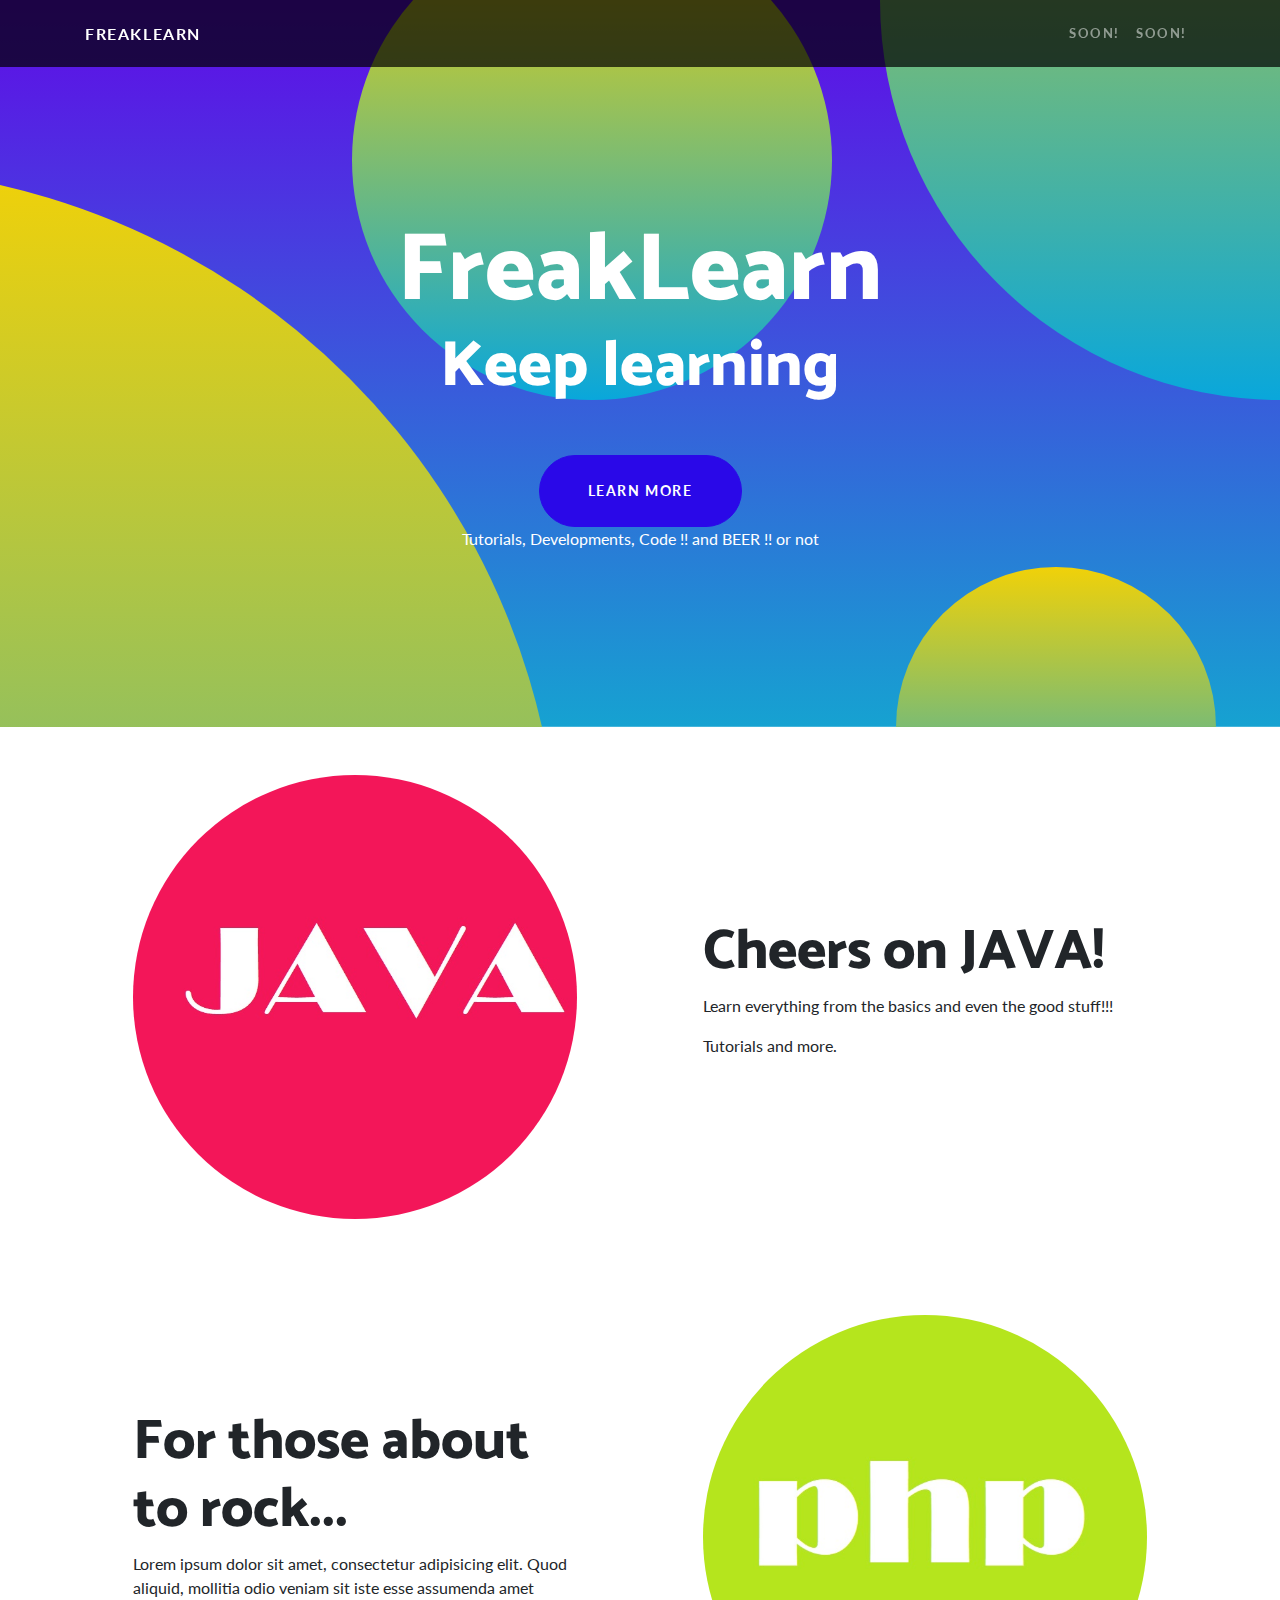
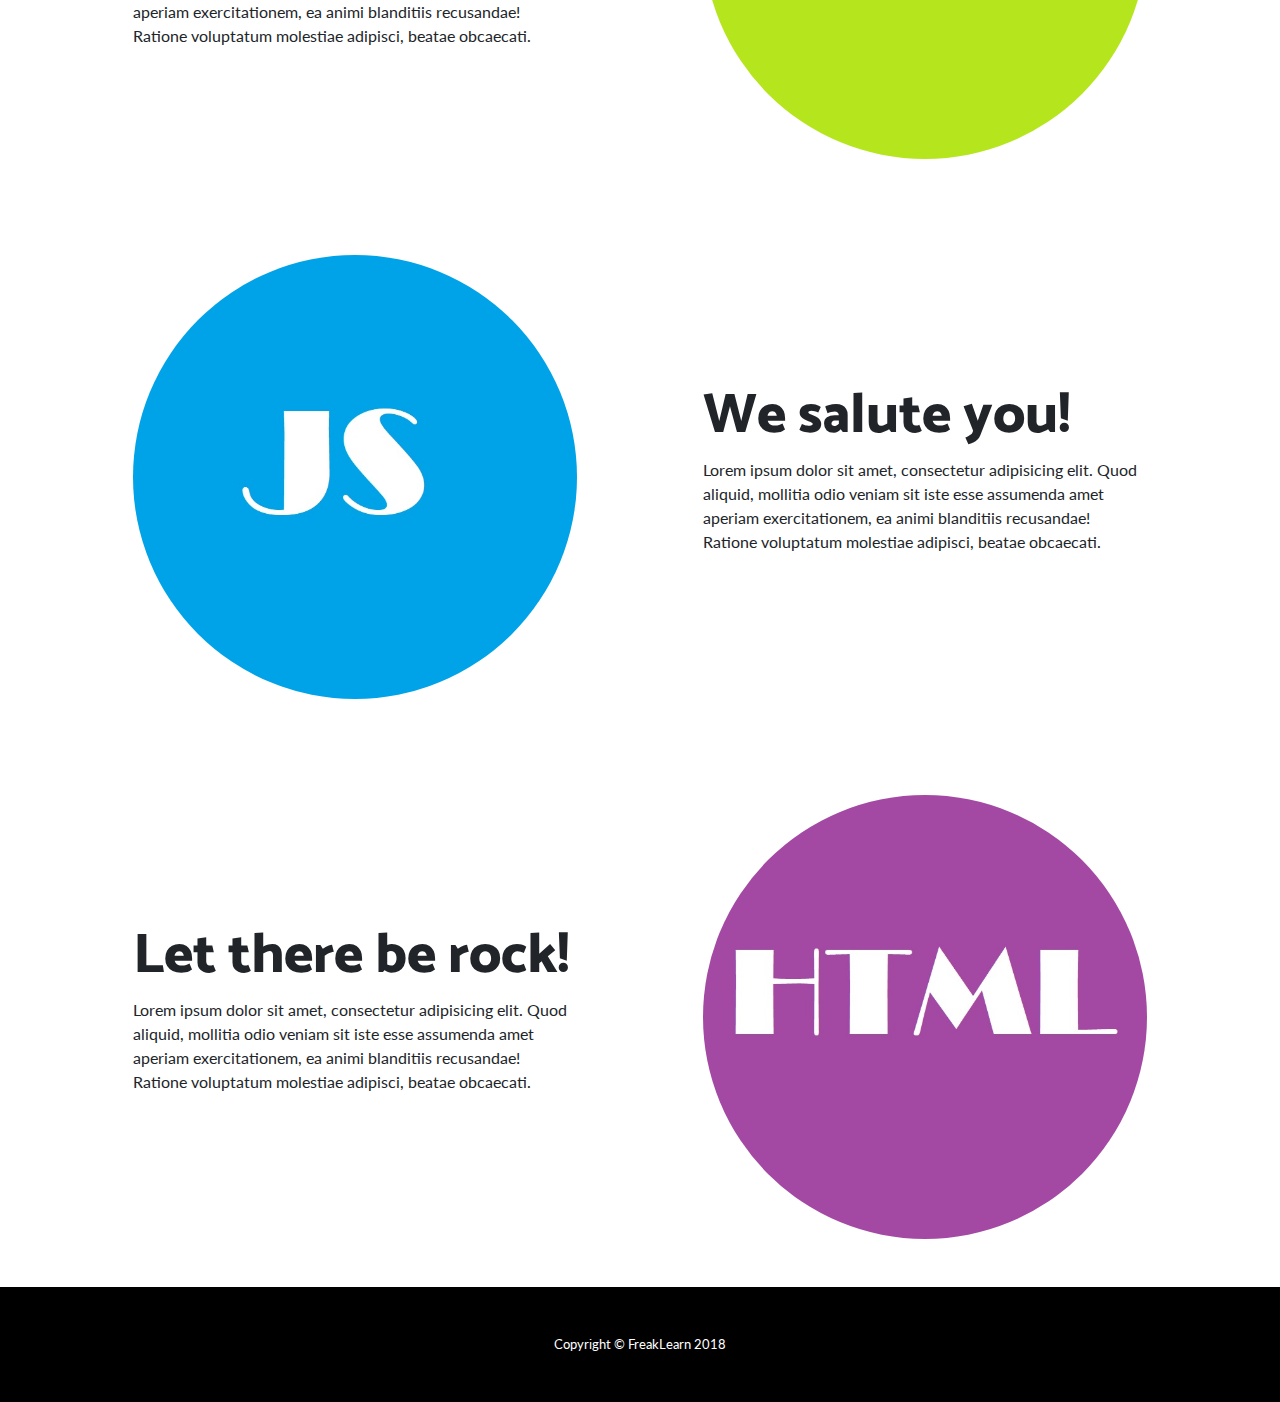
==== index.html @ 361d1141 "Pagina inicial" ====
<!DOCTYPE html>
<html lang="en">

  <head>

    <meta charset="utf-8">
    <meta name="viewport" content="width=device-width, initial-scale=1, shrink-to-fit=no">
    <meta name="description" content="A place for coding and beer! or maybe not">
    <meta name="keywords" content="Code,code,tutorials,programming,Free Web tutorials,java,JavaScript,php,html,sql,BEER,how to,how">
    <meta name="author" content="FreakLearn">

    <title>FreakLearn -Home</title>

    <!-- Bootstrap core CSS -->
    <link href="vendor/bootstrap/css/bootstrap.min.css" rel="stylesheet">

    <!-- Custom fonts for this template -->
    <link href="https://fonts.googleapis.com/css?family=Catamaran:100,200,300,400,500,600,700,800,900" rel="stylesheet">
    <link href="https://fonts.googleapis.com/css?family=Lato:100,100i,300,300i,400,400i,700,700i,900,900i" rel="stylesheet">

    <!-- Custom styles for this template -->
    <link href="css/one-page-wonder.css" rel="stylesheet">

  </head>

  <body>

    <!-- Navigation -->
    <nav class="navbar navbar-expand-lg navbar-dark navbar-custom fixed-top">
      <div class="container">
        <a class="navbar-brand" href="index.html">FreakLearn</a>
        <button class="navbar-toggler" type="button" data-toggle="collapse" data-target="#navbarResponsive" aria-controls="navbarResponsive" aria-expanded="false" aria-label="Toggle navigation">
          <span class="navbar-toggler-icon"></span>
        </button>
        <div class="collapse navbar-collapse" id="navbarResponsive">
          <ul class="navbar-nav ml-auto">
            <li class="nav-item">
              <a class="nav-link" href="#">Soon!</a>
            </li>
            <li class="nav-item">
              <a class="nav-link" href="#">Soon!</a>
            </li>
          </ul>
        </div>
      </div>
    </nav>

    <header class="masthead text-center text-white">
      <div class="masthead-content">
        <div class="container">
          <h1 class="masthead-heading mb-0">FreakLearn</h1>
          <h2 class="masthead-subheading mb-0">Keep learning</h2>
          <a href="#" class="btn btn-primary btn-xl rounded-pill mt-5">Learn More</a>
          <p>Tutorials, Developments, Code !! and BEER !! or not </p>
        </div>
      </div>
      <div class="bg-circle-1 bg-circle"></div>
      <div class="bg-circle-2 bg-circle"></div>
      <div class="bg-circle-3 bg-circle"></div>
      <div class="bg-circle-4 bg-circle"></div>
    </header>

    <section><!--JAVA section-->
      <div class="container">
        <div class="row align-items-center">
          
          <div class="col-lg-6">
            <div class="p-5">
                <a href="java_tutorials/java_menu.html"><img class="img-fluid rounded-circle" src="img/00.jpg" alt=""> </a>
            </div>
          </div>
          
          <div class="col-lg-6">
            <div class="p-5">
              <a href="java_tutorials/java_menu.html" style="color: #212529; text-decoration: none;"><h2 class="display-4">Cheers on JAVA!</h2></a>
              <p>Learn everything from the basics and even the good stuff!!!</p>
              <p>Tutorials and more.</p>
            </div>
          </div>
        </div>
      </div>
    </section>

    <section>
      <div class="container">
        <div class="row align-items-center">
          <div class="col-lg-6 order-lg-2">
            <div class="p-5">
              <img class="img-fluid rounded-circle" src="img/01.jpg" alt="">
            </div>
          </div>
          <div class="col-lg-6 order-lg-1">
            <div class="p-5">
              <h2 class="display-4">For those about to rock...</h2>
              <p>Lorem ipsum dolor sit amet, consectetur adipisicing elit. Quod aliquid, mollitia odio veniam sit iste esse assumenda amet aperiam exercitationem, ea animi blanditiis recusandae! Ratione voluptatum molestiae adipisci, beatae obcaecati.</p>
            </div>
          </div>
        </div>
      </div>
    </section>

    <section>
      <div class="container">
        <div class="row align-items-center">
          <div class="col-lg-6">
            <div class="p-5">
              <img class="img-fluid rounded-circle" src="img/02.jpg" alt="">
            </div>
          </div>
          <div class="col-lg-6">
            <div class="p-5">
              <h2 class="display-4">We salute you!</h2>
              <p>Lorem ipsum dolor sit amet, consectetur adipisicing elit. Quod aliquid, mollitia odio veniam sit iste esse assumenda amet aperiam exercitationem, ea animi blanditiis recusandae! Ratione voluptatum molestiae adipisci, beatae obcaecati.</p>
            </div>
          </div>
        </div>
      </div>
    </section>

    <section>
      <div class="container">
        <div class="row align-items-center">
          <div class="col-lg-6 order-lg-2">
            <div class="p-5">
              <img class="img-fluid rounded-circle" src="img/03.jpg" alt="">
            </div>
          </div>
          <div class="col-lg-6 order-lg-1">
            <div class="p-5">
              <h2 class="display-4">Let there be rock!</h2>
              <p>Lorem ipsum dolor sit amet, consectetur adipisicing elit. Quod aliquid, mollitia odio veniam sit iste esse assumenda amet aperiam exercitationem, ea animi blanditiis recusandae! Ratione voluptatum molestiae adipisci, beatae obcaecati.</p>
            </div>
          </div>
        </div>
      </div>
    </section>

    <!-- Footer -->
    <footer class="py-5 bg-black">
      <div class="container">
        <p class="m-0 text-center text-white small">Copyright &copy; FreakLearn 2018</p>
      </div>
      <!-- /.container -->
    </footer>

    <!-- Bootstrap core JavaScript -->
    <script src="vendor/jquery/jquery.min.js"></script>
    <script src="vendor/bootstrap/js/bootstrap.bundle.min.js"></script>

  </body>

</html>
---- css/one-page-wonder.css ----
body {
  font-family: 'Lato';
}

h1,
h2,
h3,
h4,
h5,
h6 {
  font-family: 'Catamaran';
  font-weight: 800 !important;
}

.btn-xl {
  text-transform: uppercase;
  padding: 1.5rem 3rem;
  font-size: 0.9rem;
  font-weight: 700;
  letter-spacing: 0.1rem;
}

.bg-black {
  background-color: #000 !important;
}

.rounded-pill {
  border-radius: 5rem;
}

.navbar-custom {
  padding-top: 1rem;
  padding-bottom: 1rem;
  background-color: rgba(0, 0, 0, 0.7);
}

.navbar-custom .navbar-brand {
  text-transform: uppercase;
  font-size: 1rem;
  letter-spacing: 0.1rem;
  font-weight: 700;
}

.navbar-custom .navbar-nav .nav-item .nav-link {
  text-transform: uppercase;
  font-size: 0.8rem;
  font-weight: 700;
  letter-spacing: 0.1rem;
}

header.masthead {
  position: relative;
  overflow: hidden;
  padding-top: calc(7rem + 72px);
  padding-bottom: 7rem;
  background: linear-gradient(0deg, rgb(22, 162, 209) 0%, rgb(96, 11, 231) 100%);
  background-repeat: no-repeat;
  background-position: center center;
  background-attachment: scroll;
  background-size: cover;
}

header.masthead .masthead-content {
  z-index: 1;
  position: relative;
}

header.masthead .masthead-content .masthead-heading {
  font-size: 4rem;
}

header.masthead .masthead-content .masthead-subheading {
  font-size: 2rem;
}

header.masthead .bg-circle {
  z-index: 0;
  position: absolute;
  border-radius: 100%;
  background: linear-gradient(0deg, rgb(9, 167, 219) 0%, rgb(240, 209, 9) 100%);
}

header.masthead .bg-circle-1 {
  height: 90rem;
  width: 90rem;
  bottom: -55rem;
  left: -55rem;
}

header.masthead .bg-circle-2 {
  height: 50rem;
  width: 50rem;
  top: -25rem;
  right: -25rem;
}

header.masthead .bg-circle-3 {
  height: 20rem;
  width: 20rem;
  bottom: -10rem;
  right: 5%;
}

header.masthead .bg-circle-4 {
  height: 30rem;
  width: 30rem;
  top: -5rem;
  right: 35%;
}

@media (min-width: 992px) {
  header.masthead {
    padding-top: calc(10rem + 55px);
    padding-bottom: 10rem;
  }
  header.masthead .masthead-content .masthead-heading {
    font-size: 6rem;
  }
  header.masthead .masthead-content .masthead-subheading {
    font-size: 4rem;
  }
}

.bg-primary {
  background-color: rgb(42, 8, 232) !important;
}

.btn-primary {
  background-color: rgb(42, 8, 232);
  border-color: rgb(42, 8, 232);
}

.btn-primary:active, .btn-primary:focus, .btn-primary:hover {
  background-color: rgb(30, 218, 218) !important;
  border-color: rgb(30, 218, 218) !important;
}

.btn-primary:focus {
  box-shadow: 0 0 0 0.2rem rgb(30, 218, 218);
}

.btn-secondary {
  background-color: #ff6a00;
  border-color: #ff6a00;
}

.btn-secondary:active, .btn-secondary:focus, .btn-secondary:hover {
  background-color: #cc5500 !important;
  border-color: #cc5500 !important;
}

.btn-secondary:focus {
  box-shadow: 0 0 0 0.2rem rgba(255, 106, 0, 0.5);
}
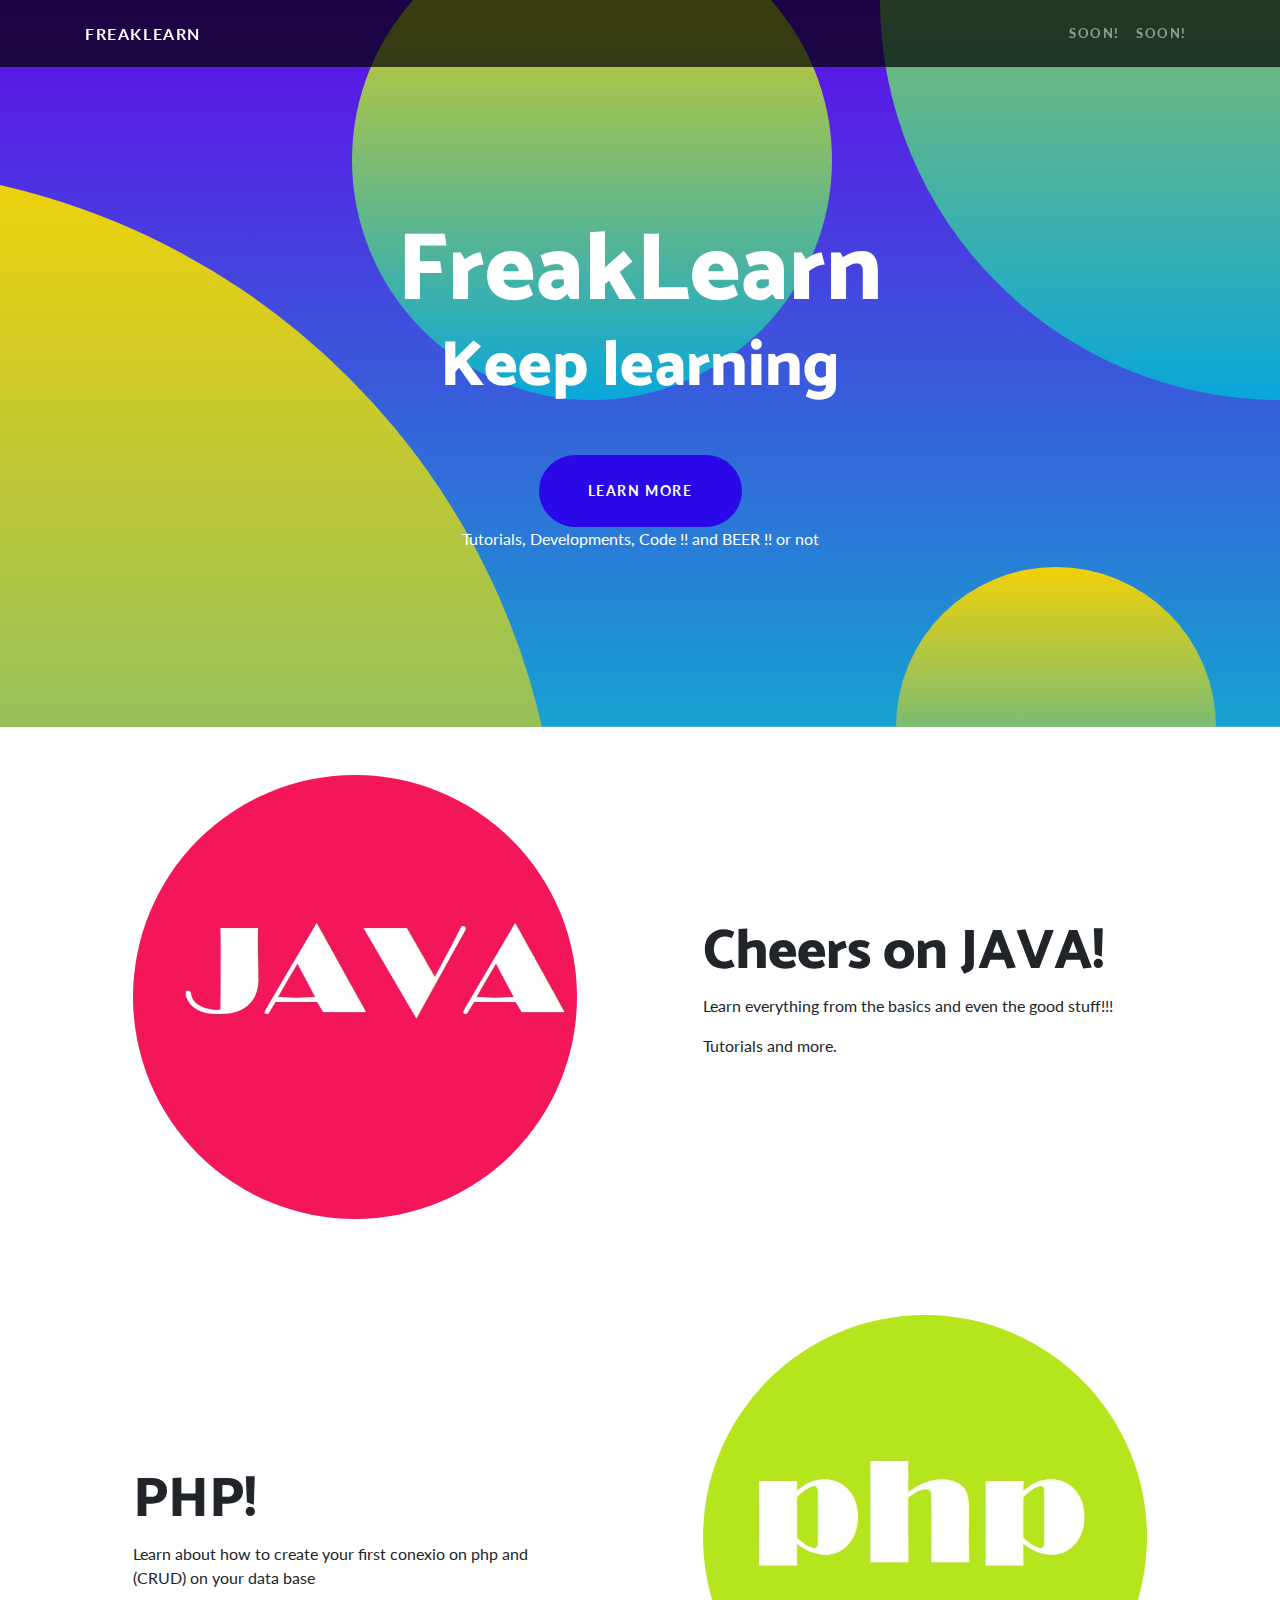
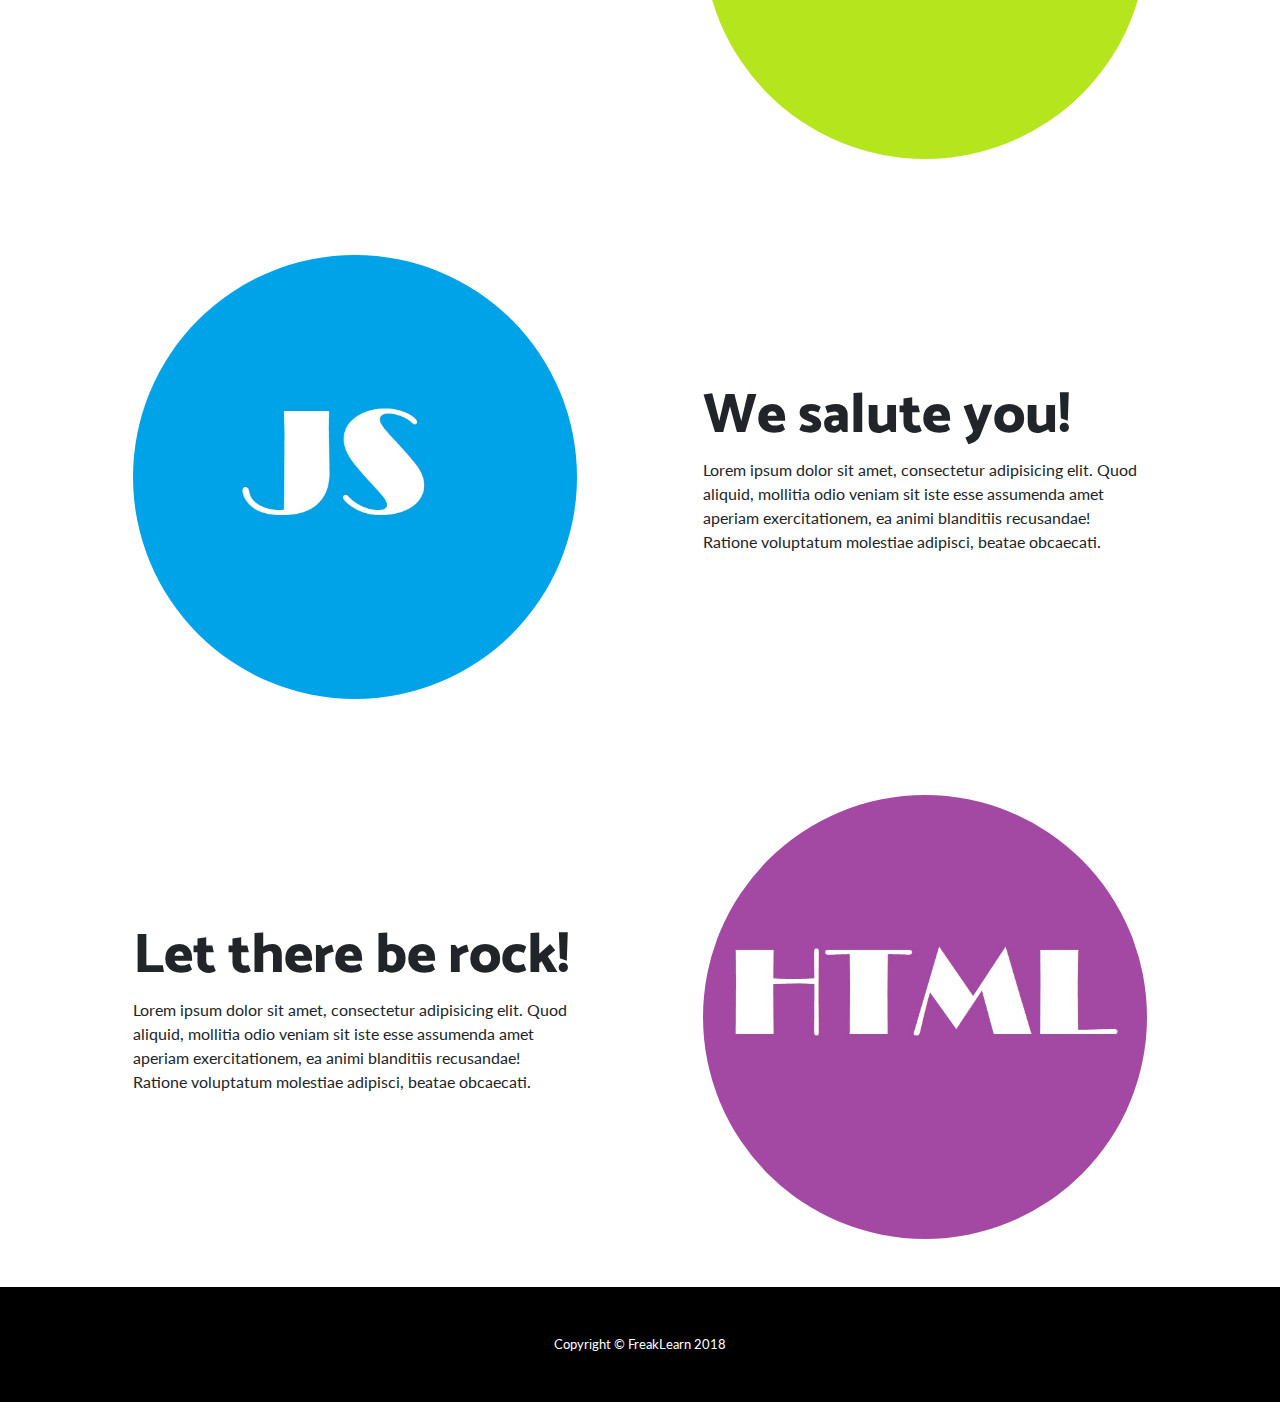
==== commit fae4e2d3: "//php conexion tutorial" ====
--- a/index.html
+++ b/index.html
@@ -81,18 +81,19 @@
       </div>
     </section>
 
-    <section>
+    <section><!--php section-->
       <div class="container">
         <div class="row align-items-center">
           <div class="col-lg-6 order-lg-2">
             <div class="p-5">
-              <img class="img-fluid rounded-circle" src="img/01.jpg" alt="">
+                <a href="php_tutorials/php_menu.html"><img class="img-fluid rounded-circle" src="img/01.jpg" alt=""> </a>
+              
             </div>
           </div>
           <div class="col-lg-6 order-lg-1">
             <div class="p-5">
-              <h2 class="display-4">For those about to rock...</h2>
-              <p>Lorem ipsum dolor sit amet, consectetur adipisicing elit. Quod aliquid, mollitia odio veniam sit iste esse assumenda amet aperiam exercitationem, ea animi blanditiis recusandae! Ratione voluptatum molestiae adipisci, beatae obcaecati.</p>
+                <a href="php_tutorials/php_menu.html" style="color: #212529; text-decoration: none;"><h2 class="display-4">PHP!</h2></a>
+              <p>Learn about how to create your first conexio on php and (CRUD) on your data base </p>
             </div>
           </div>
         </div>
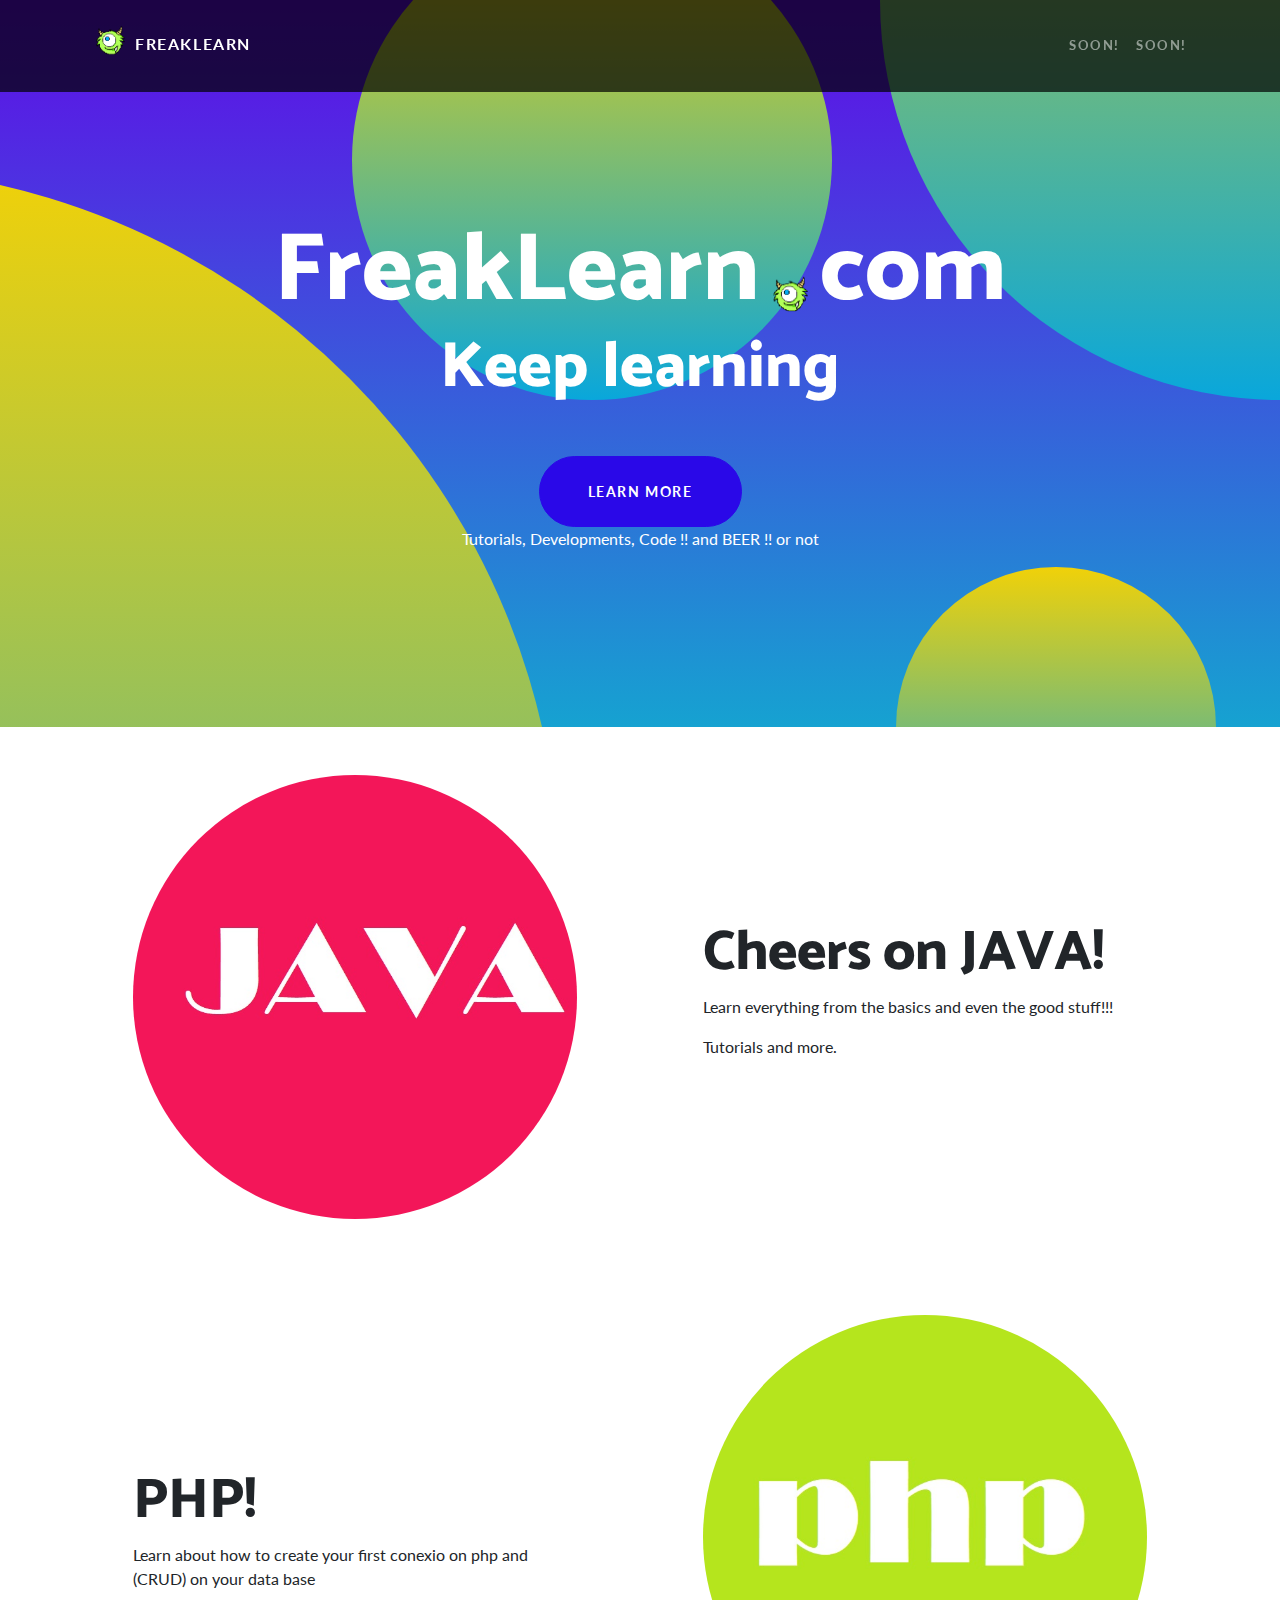
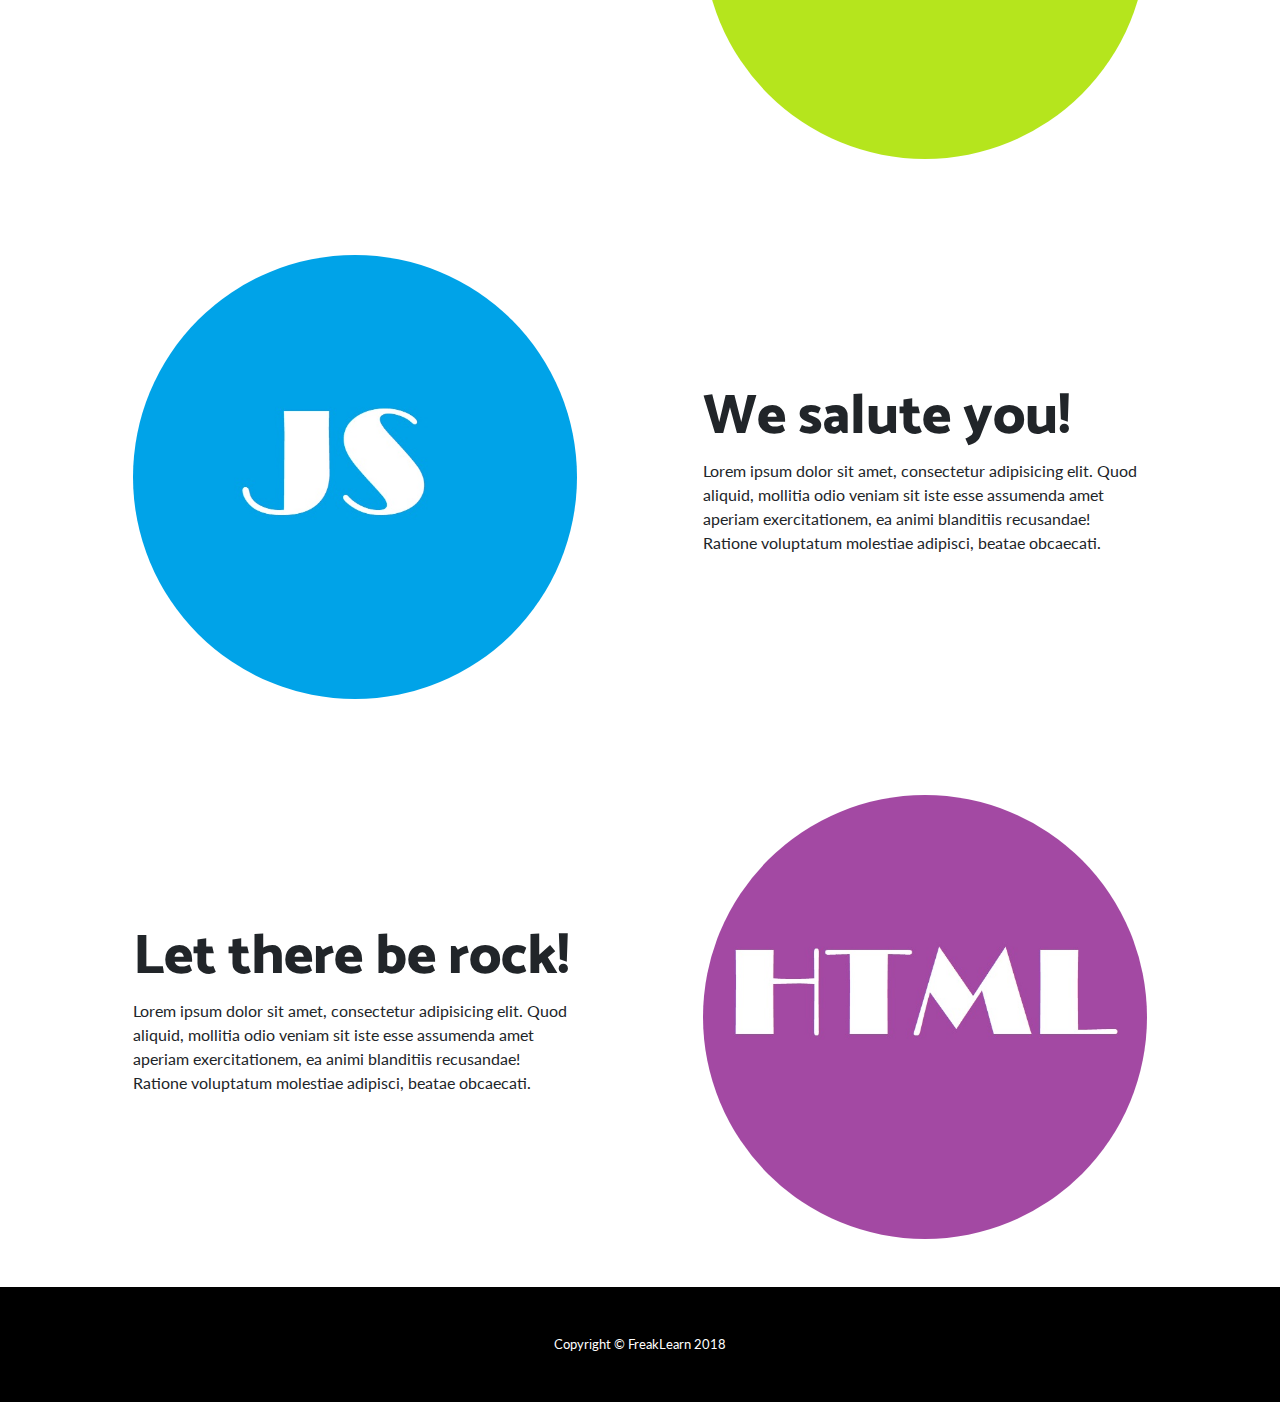
==== commit fba9673f: "agregado de logo" ====
--- a/index.html
+++ b/index.html
@@ -28,7 +28,7 @@
     <!-- Navigation -->
     <nav class="navbar navbar-expand-lg navbar-dark navbar-custom fixed-top">
       <div class="container">
-        <a class="navbar-brand" href="index.html">FreakLearn</a>
+        <a class="navbar-brand" href="index.html"><img src="img/fl_logo.png" alt="logo" style="width:50px;">FreakLearn</a>
         <button class="navbar-toggler" type="button" data-toggle="collapse" data-target="#navbarResponsive" aria-controls="navbarResponsive" aria-expanded="false" aria-label="Toggle navigation">
           <span class="navbar-toggler-icon"></span>
         </button>
@@ -48,7 +48,7 @@
     <header class="masthead text-center text-white">
       <div class="masthead-content">
         <div class="container">
-          <h1 class="masthead-heading mb-0">FreakLearn</h1>
+          <h1 class="masthead-heading mb-0">FreakLearn<img src="img/fl_logo.png" alt="logo" style="width:60px; margin-top: 50px;">com</h1>
           <h2 class="masthead-subheading mb-0">Keep learning</h2>
           <a href="#" class="btn btn-primary btn-xl rounded-pill mt-5">Learn More</a>
           <p>Tutorials, Developments, Code !! and BEER !! or not </p>
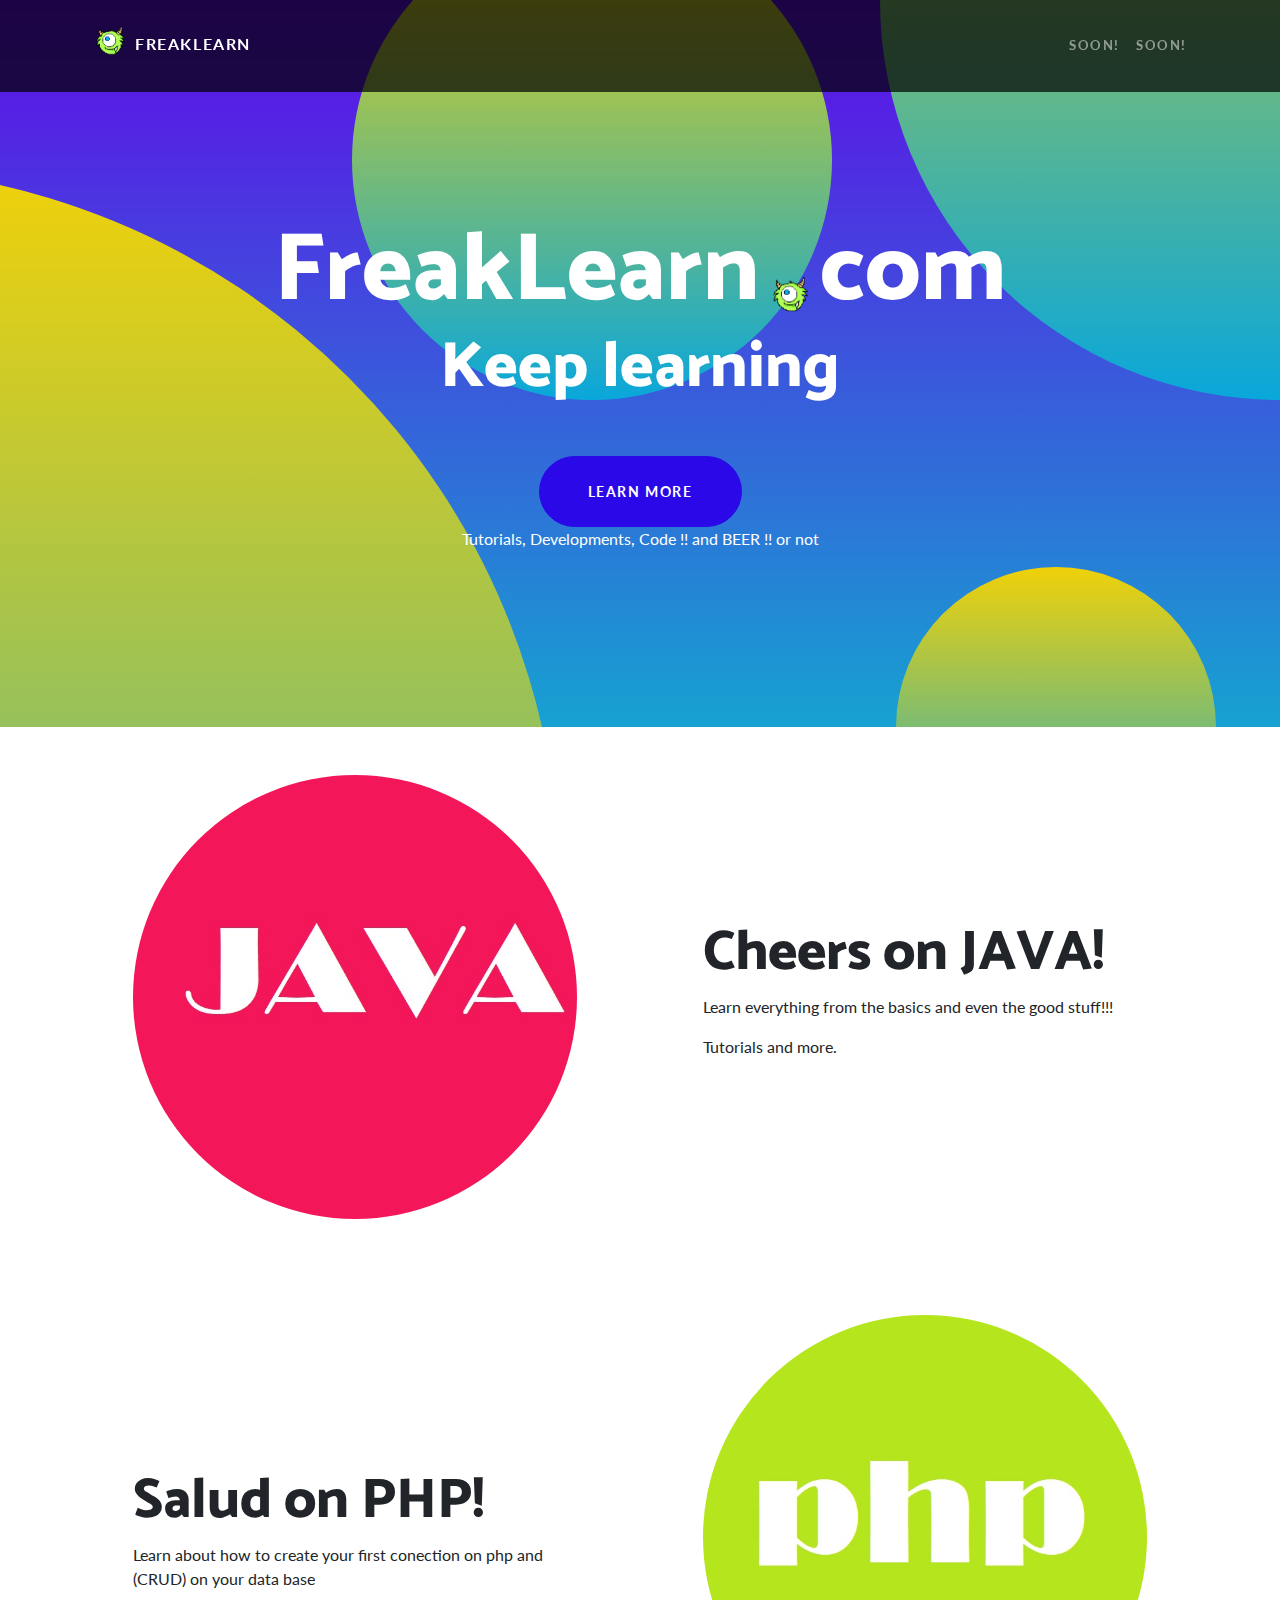
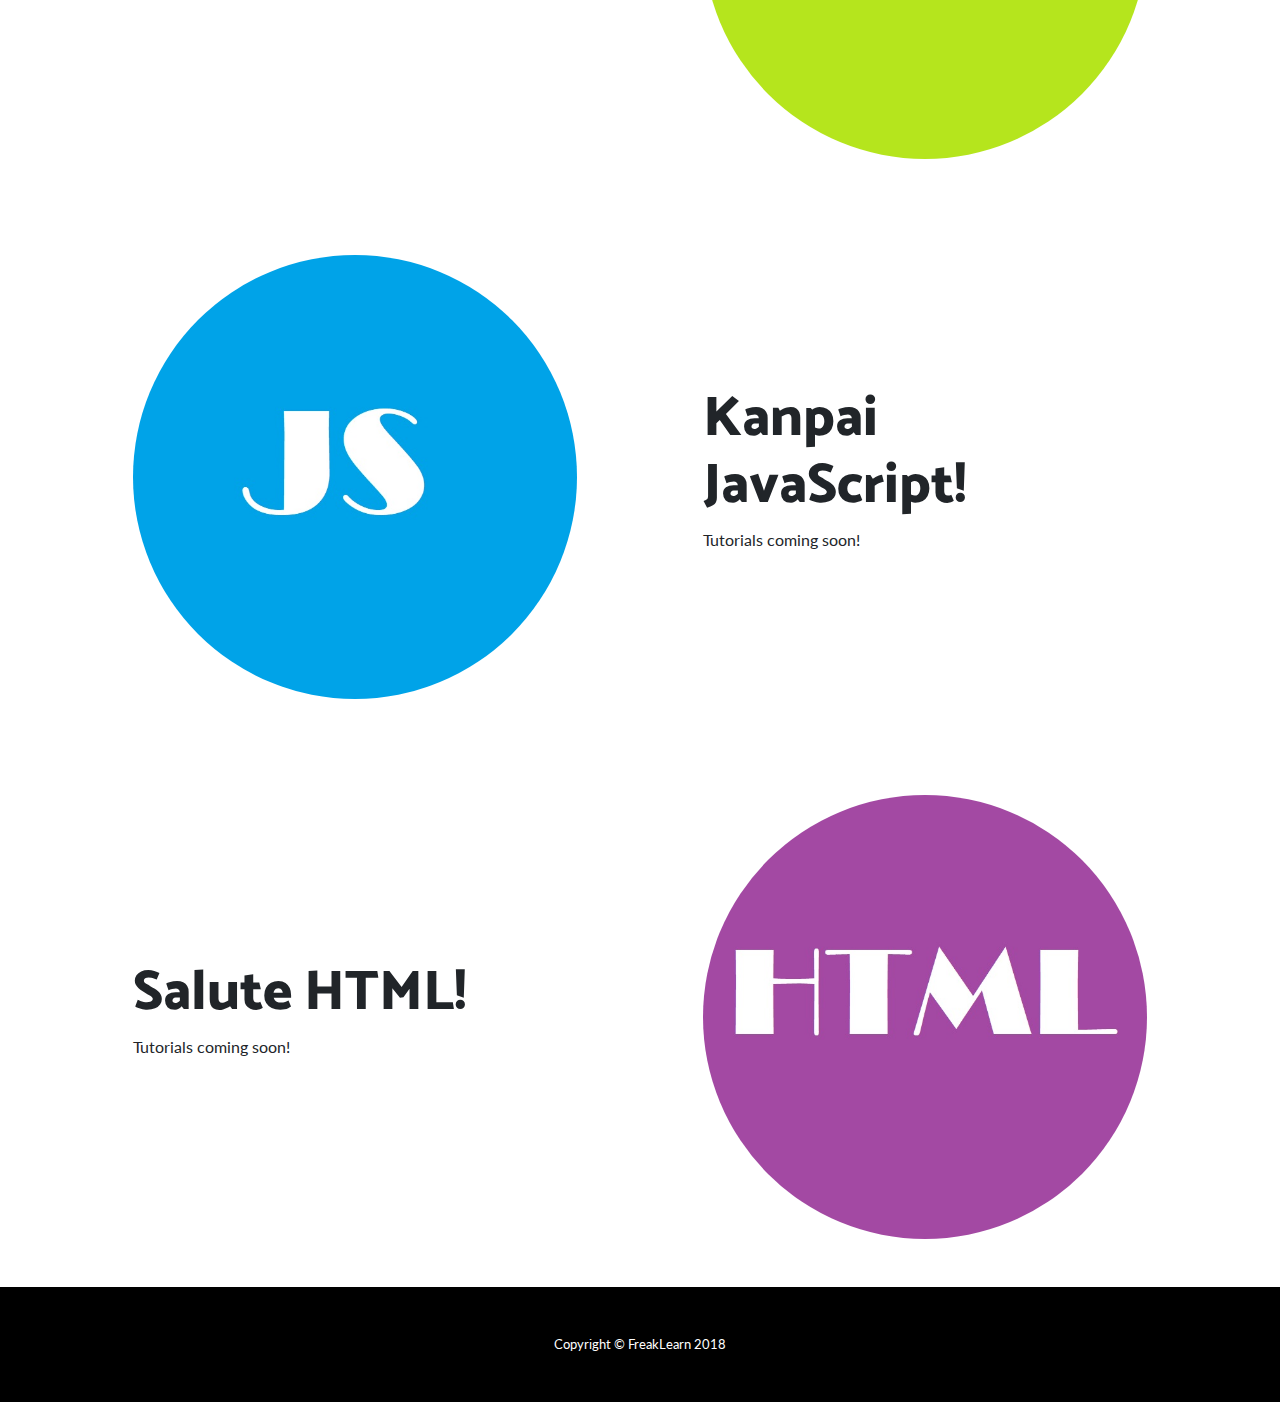
==== commit fa236f69: "cambios pagina principañ" ====
--- a/index.html
+++ b/index.html
@@ -92,8 +92,8 @@
           </div>
           <div class="col-lg-6 order-lg-1">
             <div class="p-5">
-                <a href="php_tutorials/php_menu.html" style="color: #212529; text-decoration: none;"><h2 class="display-4">PHP!</h2></a>
-              <p>Learn about how to create your first conexio on php and (CRUD) on your data base </p>
+                <a href="php_tutorials/php_menu.html" style="color: #212529; text-decoration: none;"><h2 class="display-4">Salud on PHP!</h2></a>
+              <p>Learn about how to create your first conection on php and (CRUD) on your data base </p>
             </div>
           </div>
         </div>
@@ -110,8 +110,8 @@
           </div>
           <div class="col-lg-6">
             <div class="p-5">
-              <h2 class="display-4">We salute you!</h2>
-              <p>Lorem ipsum dolor sit amet, consectetur adipisicing elit. Quod aliquid, mollitia odio veniam sit iste esse assumenda amet aperiam exercitationem, ea animi blanditiis recusandae! Ratione voluptatum molestiae adipisci, beatae obcaecati.</p>
+              <h2 class="display-4">Kanpai JavaScript!</h2>
+              <p> Tutorials coming soon!</p>
             </div>
           </div>
         </div>
@@ -128,8 +128,8 @@
           </div>
           <div class="col-lg-6 order-lg-1">
             <div class="p-5">
-              <h2 class="display-4">Let there be rock!</h2>
-              <p>Lorem ipsum dolor sit amet, consectetur adipisicing elit. Quod aliquid, mollitia odio veniam sit iste esse assumenda amet aperiam exercitationem, ea animi blanditiis recusandae! Ratione voluptatum molestiae adipisci, beatae obcaecati.</p>
+              <h2 class="display-4">Salute HTML!</h2>
+              <p>Tutorials coming soon!</p>
             </div>
           </div>
         </div>
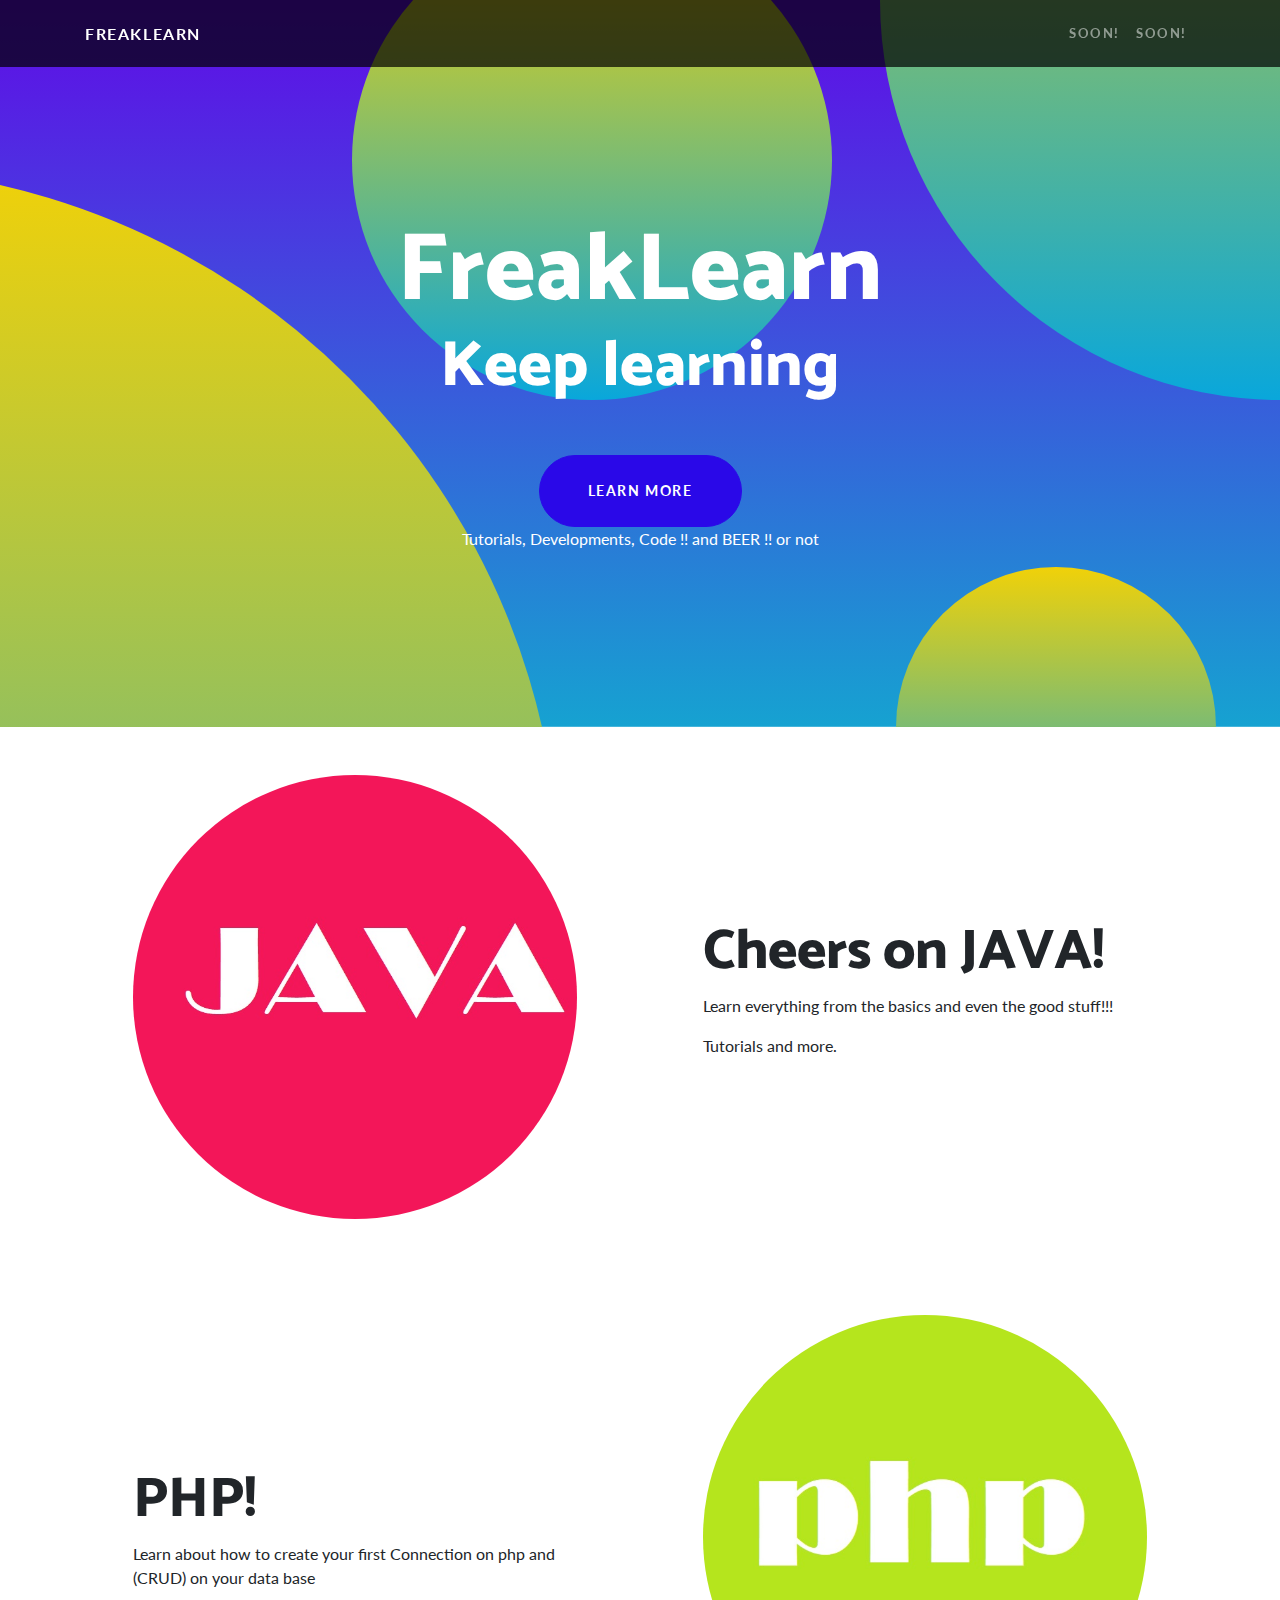
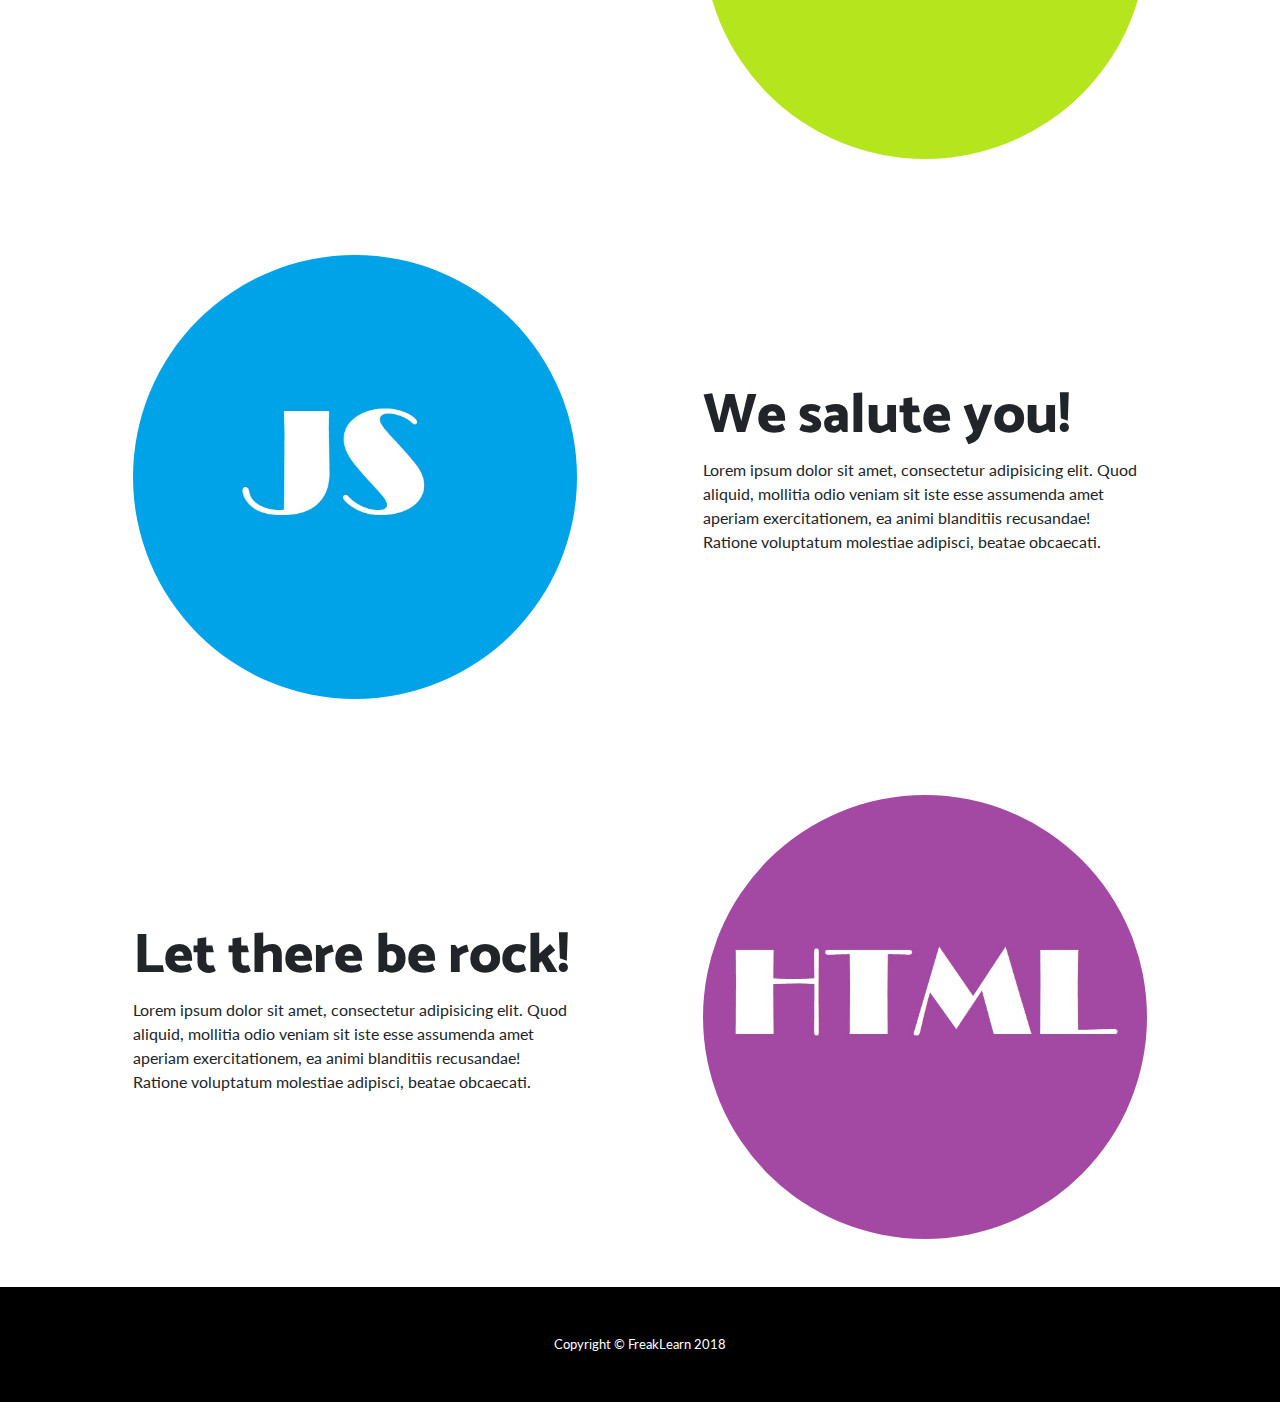
==== commit 5329b72e: "//" ====
--- a/index.html
+++ b/index.html
@@ -28,7 +28,7 @@
     <!-- Navigation -->
     <nav class="navbar navbar-expand-lg navbar-dark navbar-custom fixed-top">
       <div class="container">
-        <a class="navbar-brand" href="index.html"><img src="img/fl_logo.png" alt="logo" style="width:50px;">FreakLearn</a>
+        <a class="navbar-brand" href="index.html">FreakLearn</a>
         <button class="navbar-toggler" type="button" data-toggle="collapse" data-target="#navbarResponsive" aria-controls="navbarResponsive" aria-expanded="false" aria-label="Toggle navigation">
           <span class="navbar-toggler-icon"></span>
         </button>
@@ -48,7 +48,7 @@
     <header class="masthead text-center text-white">
       <div class="masthead-content">
         <div class="container">
-          <h1 class="masthead-heading mb-0">FreakLearn<img src="img/fl_logo.png" alt="logo" style="width:60px; margin-top: 50px;">com</h1>
+          <h1 class="masthead-heading mb-0">FreakLearn</h1>
           <h2 class="masthead-subheading mb-0">Keep learning</h2>
           <a href="#" class="btn btn-primary btn-xl rounded-pill mt-5">Learn More</a>
           <p>Tutorials, Developments, Code !! and BEER !! or not </p>
@@ -92,8 +92,8 @@
           </div>
           <div class="col-lg-6 order-lg-1">
             <div class="p-5">
-                <a href="php_tutorials/php_menu.html" style="color: #212529; text-decoration: none;"><h2 class="display-4">Salud on PHP!</h2></a>
-              <p>Learn about how to create your first conection on php and (CRUD) on your data base </p>
+                <a href="php_tutorials/php_menu.html" style="color: #212529; text-decoration: none;"><h2 class="display-4">PHP!</h2></a>
+              <p>Learn about how to create your first Connection on php and (CRUD) on your data base </p>
             </div>
           </div>
         </div>
@@ -110,8 +110,8 @@
           </div>
           <div class="col-lg-6">
             <div class="p-5">
-              <h2 class="display-4">Kanpai JavaScript!</h2>
-              <p> Tutorials coming soon!</p>
+              <h2 class="display-4">We salute you!</h2>
+              <p>Lorem ipsum dolor sit amet, consectetur adipisicing elit. Quod aliquid, mollitia odio veniam sit iste esse assumenda amet aperiam exercitationem, ea animi blanditiis recusandae! Ratione voluptatum molestiae adipisci, beatae obcaecati.</p>
             </div>
           </div>
         </div>
@@ -128,8 +128,8 @@
           </div>
           <div class="col-lg-6 order-lg-1">
             <div class="p-5">
-              <h2 class="display-4">Salute HTML!</h2>
-              <p>Tutorials coming soon!</p>
+              <h2 class="display-4">Let there be rock!</h2>
+              <p>Lorem ipsum dolor sit amet, consectetur adipisicing elit. Quod aliquid, mollitia odio veniam sit iste esse assumenda amet aperiam exercitationem, ea animi blanditiis recusandae! Ratione voluptatum molestiae adipisci, beatae obcaecati.</p>
             </div>
           </div>
         </div>
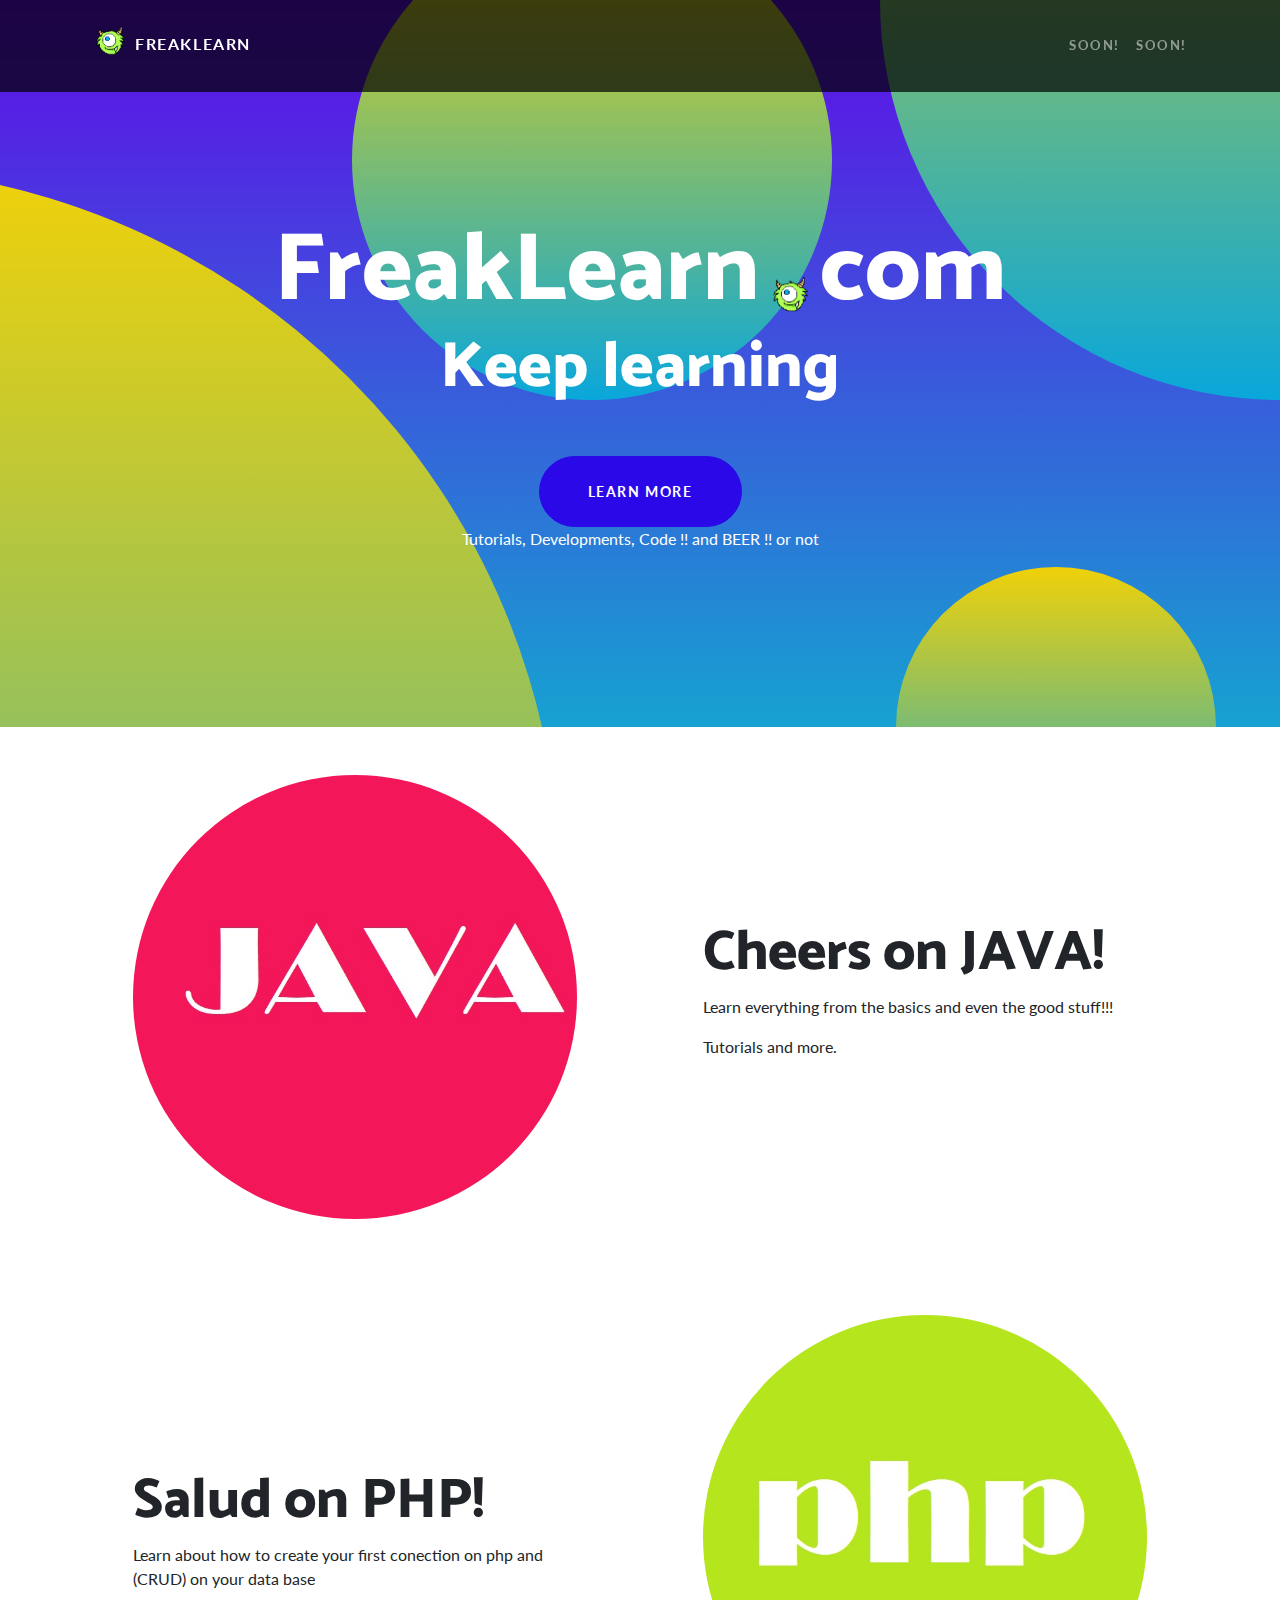
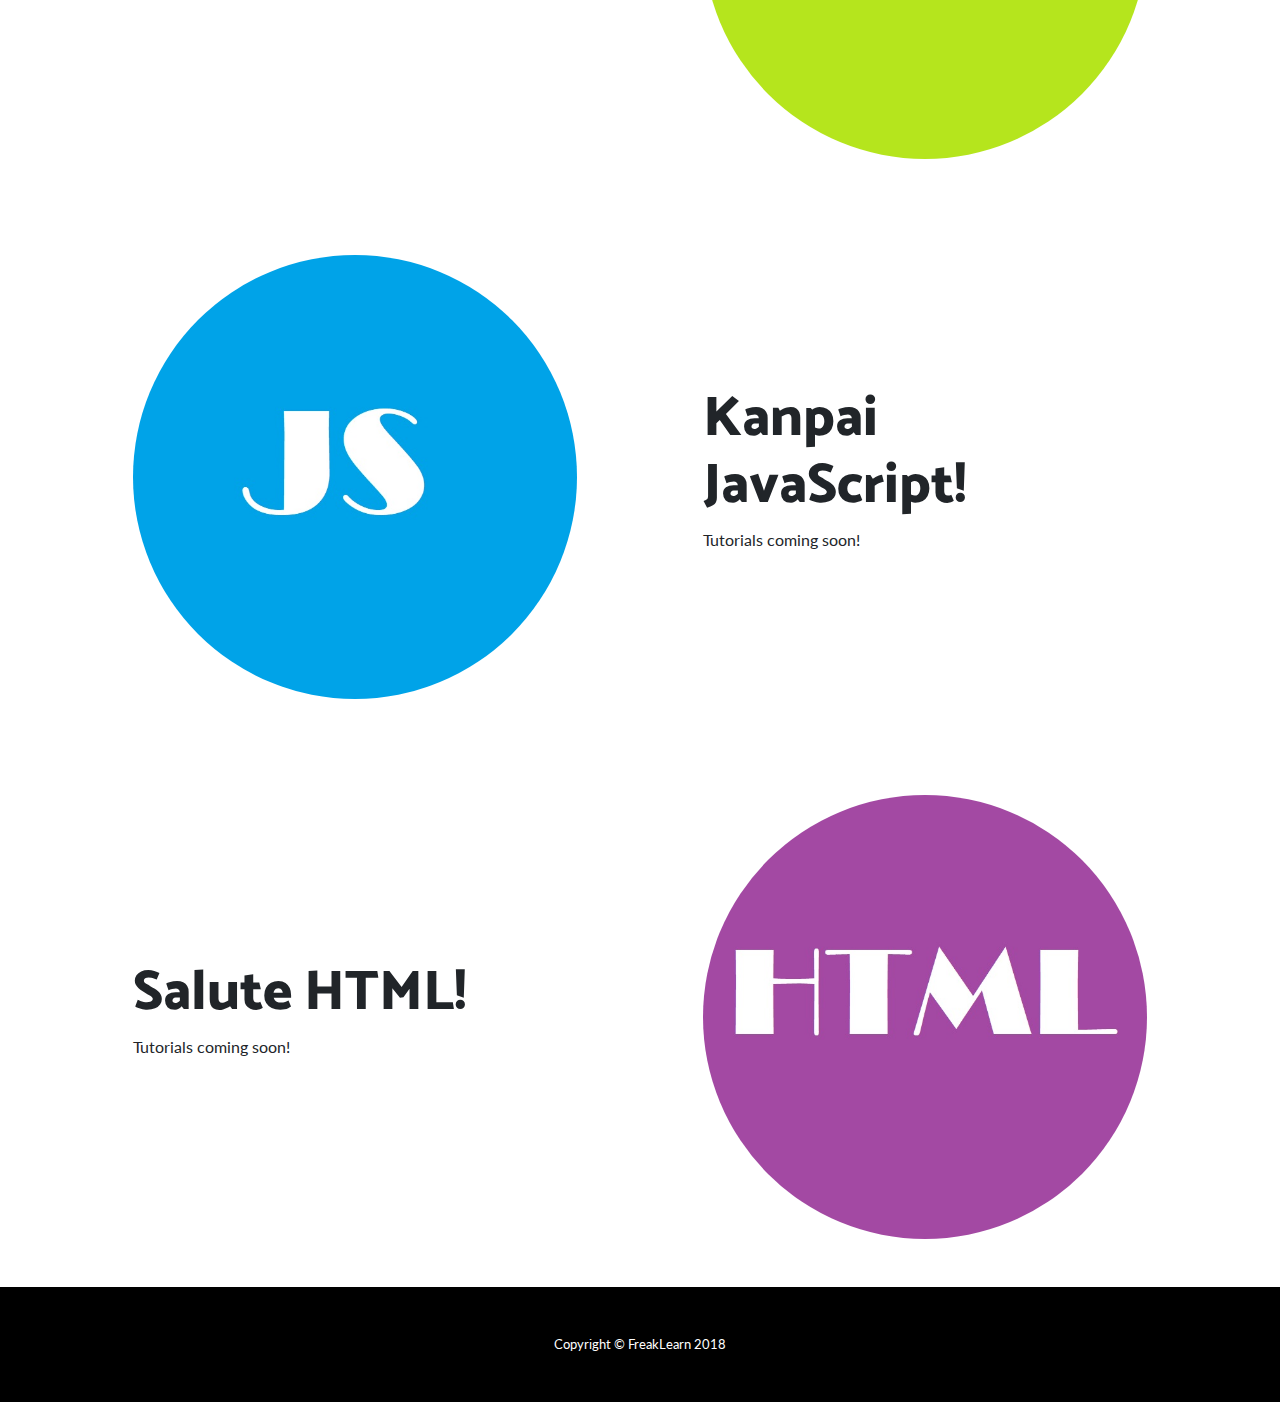
==== commit 417cfd91: "Merge branch 'master' of https://github.com/rayuken/freaklearn_Main" ====
--- a/index.html
+++ b/index.html
@@ -28,7 +28,7 @@
     <!-- Navigation -->
     <nav class="navbar navbar-expand-lg navbar-dark navbar-custom fixed-top">
       <div class="container">
-        <a class="navbar-brand" href="index.html">FreakLearn</a>
+        <a class="navbar-brand" href="index.html"><img src="img/fl_logo.png" alt="logo" style="width:50px;">FreakLearn</a>
         <button class="navbar-toggler" type="button" data-toggle="collapse" data-target="#navbarResponsive" aria-controls="navbarResponsive" aria-expanded="false" aria-label="Toggle navigation">
           <span class="navbar-toggler-icon"></span>
         </button>
@@ -48,7 +48,7 @@
     <header class="masthead text-center text-white">
       <div class="masthead-content">
         <div class="container">
-          <h1 class="masthead-heading mb-0">FreakLearn</h1>
+          <h1 class="masthead-heading mb-0">FreakLearn<img src="img/fl_logo.png" alt="logo" style="width:60px; margin-top: 50px;">com</h1>
           <h2 class="masthead-subheading mb-0">Keep learning</h2>
           <a href="#" class="btn btn-primary btn-xl rounded-pill mt-5">Learn More</a>
           <p>Tutorials, Developments, Code !! and BEER !! or not </p>
@@ -92,8 +92,8 @@
           </div>
           <div class="col-lg-6 order-lg-1">
             <div class="p-5">
-                <a href="php_tutorials/php_menu.html" style="color: #212529; text-decoration: none;"><h2 class="display-4">PHP!</h2></a>
-              <p>Learn about how to create your first Connection on php and (CRUD) on your data base </p>
+                <a href="php_tutorials/php_menu.html" style="color: #212529; text-decoration: none;"><h2 class="display-4">Salud on PHP!</h2></a>
+              <p>Learn about how to create your first conection on php and (CRUD) on your data base </p>
             </div>
           </div>
         </div>
@@ -110,8 +110,8 @@
           </div>
           <div class="col-lg-6">
             <div class="p-5">
-              <h2 class="display-4">We salute you!</h2>
-              <p>Lorem ipsum dolor sit amet, consectetur adipisicing elit. Quod aliquid, mollitia odio veniam sit iste esse assumenda amet aperiam exercitationem, ea animi blanditiis recusandae! Ratione voluptatum molestiae adipisci, beatae obcaecati.</p>
+              <h2 class="display-4">Kanpai JavaScript!</h2>
+              <p> Tutorials coming soon!</p>
             </div>
           </div>
         </div>
@@ -128,8 +128,8 @@
           </div>
           <div class="col-lg-6 order-lg-1">
             <div class="p-5">
-              <h2 class="display-4">Let there be rock!</h2>
-              <p>Lorem ipsum dolor sit amet, consectetur adipisicing elit. Quod aliquid, mollitia odio veniam sit iste esse assumenda amet aperiam exercitationem, ea animi blanditiis recusandae! Ratione voluptatum molestiae adipisci, beatae obcaecati.</p>
+              <h2 class="display-4">Salute HTML!</h2>
+              <p>Tutorials coming soon!</p>
             </div>
           </div>
         </div>
